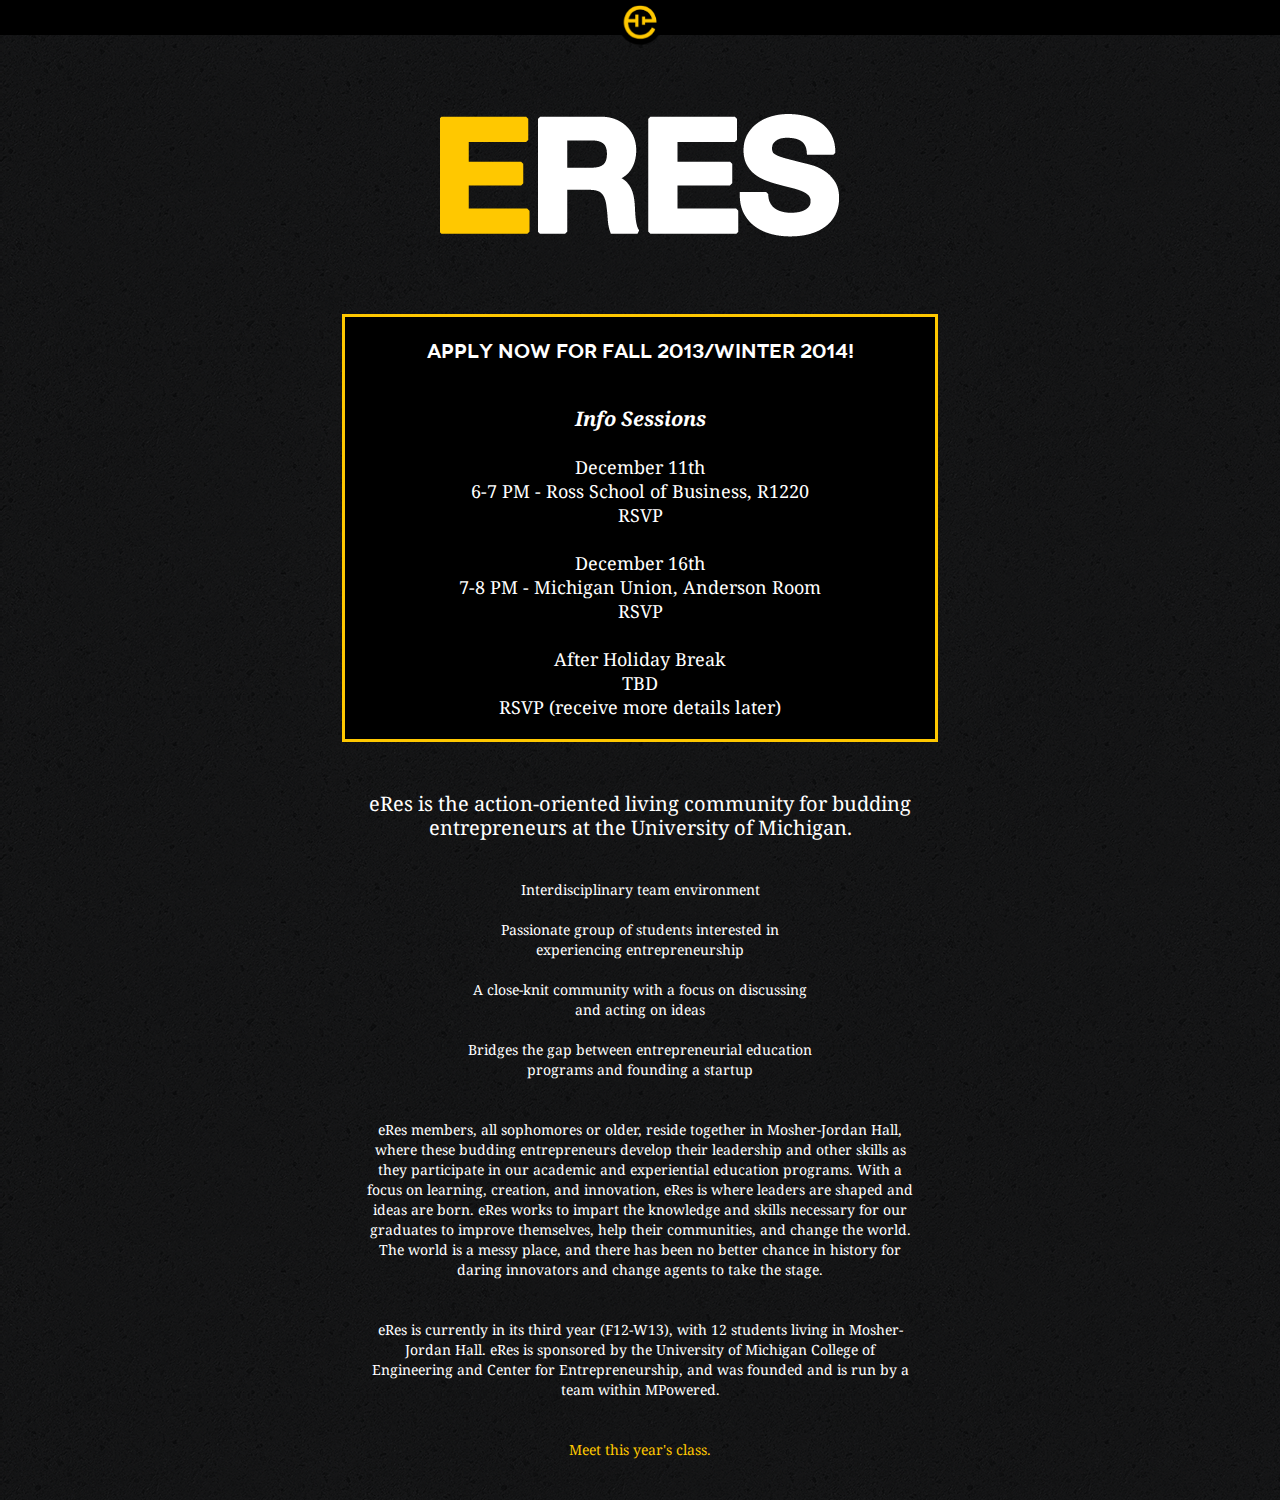
==== eres/index.html @ ebffb679 "added analytics and eres" ====
<!doctype html>

<html>

	<head>
	
			<link rel="stylesheet" type="text/css" href="../css/reset.css" />
			<link rel="stylesheet" type="text/css" href="../css/font.css" />
			<link rel="stylesheet" type="text/css" href="../css/nav.css" />
			<link rel="stylesheet" type="text/css" href="../css/style.css" />
			<link rel="stylesheet" type="text/css" href="eres.css" />
			
			<link rel="shortcut icon" type="image/x-icon" href="http://shivakilaru.com/newsite2/favicon.ico?" />

			<title>eRes | MPowered Entrepreneurship</title>

	</head>

	<body>

		<div id="sticky_navigation_wrapper">
			<div id="sticky_navigation">
				<div class="demo_container">
					<ul id="scrollanimate">
						<!-- <div class="nav-left">
							<li ><a id='projects' href="http://mpowered.umich.edu/#scrollto3">Our Projects</a></li>
							<li ><a id='who' href="http://mpowered.umich.edu/#scrollto2">What We Do</a></li>
						</div> -->
						<a id='home'href="http://mpowered.umich.edu/#scrollto1"><div class="circle"></div></a>
						<!-- <div class="nav-right">
							<li ><a id='people' href="http://mpowered.umich.edu/#scrollto4">Our Team</a></li>
							<li ><a id='involved'href="http://mpowered.umich.edu/#scrollto5">Get Involved</a></li>
						</div> -->
					</ul>
				</div>
			</div>
		</div>

		<div class="slide" id="scrollto2">

			<div class="eres-logo">
				<img src="eres.png">
			</div>

			<div class="important-alert">
				<a class="rsvp" href="https://wufoo03.wufoo.com/forms/eres-application/">Apply now for Fall 2013/Winter 2014!</a>
				<div class="info">
					<span style="font-style:italic;font-size:20px;font-weight:bold;">Info Sessions</span><br><br>
					<a class="rsvp" href="https://wufoo03.wufoo.com/forms/z7r1s5/">December 11th<br>
					6-7 PM - Ross School of Business, R1220 <br>
					RSVP</a>

					<a class="rsvp" href="https://wufoo03.wufoo.com/forms/z7r1s5/"><br><br>
					December 16th<br>7-8 PM - Michigan Union, Anderson Room
					<br>RSVP</a>

					<a class="rsvp" href="https://wufoo03.wufoo.com/forms/z7r1s5/"><br><br>
					After Holiday Break <br>
					TBD<br>
					 RSVP (receive more details later)</a>
				</div>
			</div>

	
			<div class="about">
				<span style="font-size:20px;line-height:24px">eRes is the action-oriented living community for budding entrepreneurs at the University of Michigan.</span>
				<ul class="eres-list">
					<br>
					<li>Interdisciplinary team environment</li><br>
					<li>Passionate group of students interested in experiencing entrepreneurship</li><br>
					<li>A close-knit community with a focus on discussing and acting on ideas</li><br>
					<li>Bridges the gap between entrepreneurial education programs and founding a startup</li>
				</ul><br>
eRes members, all sophomores or older, reside together in Mosher-Jordan Hall, where these budding entrepreneurs develop their leadership and other skills as they participate in our academic and experiential education programs. With a focus on learning, creation, and innovation, eRes is where leaders are shaped and ideas are born. eRes works to impart the knowledge and skills necessary for our graduates to improve themselves, help their communities, and change the world. The world is a messy place, and there has been no better chance in history for daring innovators and change agents to take the stage.
<br><br><br>
eRes is currently in its third year (F12-W13), with 12 students living in Mosher-Jordan Hall.  eRes is sponsored by the University of Michigan College of Engineering and Center for Entrepreneurship, and was founded and is run by a team within MPowered.
<br><br><Br>

<a class="rsvp" href="http://umeres.com/#projects" style="color:#ffc800;">Meet this year's class.</a>
			</div>
		
		</div>
	</div>


	</body>
---- css/font.css ----
/* Font Kit Generated by Font Squirrel (http://www.fontsquirrel.com) on September 22, 2012 */

@font-face {
    font-family: 'novecento_wide_lightregular';
    src: url('fonts/novecentowide-light-webfont.eot');
    src: url('fonts/novecentowide-light-webfont.eot?#iefix') format('embedded-opentype'),
         url('fonts/novecentowide-light-webfont.woff') format('woff'),
         url('fonts/novecentowide-light-webfont.ttf') format('truetype'),
         url('fonts/novecentowide-light-webfont.svg#novecento_wide_lightregular') format('svg');
    font-weight: normal;
    font-style: normal;

}

@font-face {
    font-family: 'novecento_wide_ultralightbold';
    src: url('fonts/novecentowide-medium-webfont.eot');
    src: url('fonts/novecentowide-medium-webfont.eot?#iefix') format('embedded-opentype'),
         url('fonts/novecentowide-medium-webfont.woff') format('woff'),
         url('fonts/novecentowide-medium-webfont.ttf') format('truetype'),
         url('fonts/novecentowide-medium-webfont.svg#novecento_wide_ultralightbold') format('svg');
    font-weight: normal;
    font-style: normal;

}

@font-face {
    font-family: 'novecento_wide_normalregular';
    src: url('fonts/novecentowide-normal-webfont.eot');
    src: url('fonts/novecentowide-normal-webfont.eot?#iefix') format('embedded-opentype'),
         url('fonts/novecentowide-normal-webfont.woff') format('woff'),
         url('fonts/novecentowide-normal-webfont.ttf') format('truetype'),
         url('fonts/novecentowide-normal-webfont.svg#novecento_wide_normalregular') format('svg');
    font-weight: normal;
    font-style: normal;

}

@font-face {
    font-family: 'novecento_wide_lightbold';
    src: url('fonts/novecentowide-demibold-webfont.eot');
    src: url('fonts/novecentowide-demibold-webfont.eot?#iefix') format('embedded-opentype'),
         url('fonts/novecentowide-demibold-webfont.woff') format('woff'),
         url('fonts/novecentowide-demibold-webfont.ttf') format('truetype'),
         url('fonts/novecentowide-demibold-webfont.svg#novecento_wide_lightbold') format('svg');
    font-weight: normal;
    font-style: normal;

}

@font-face {
    font-family: 'novecento_wide_bookregular';
    src: url('fonts/novecentowide-book-webfont.eot');
    src: url('fonts/novecentowide-book-webfont.eot?#iefix') format('embedded-opentype'),
         url('fonts/novecentowide-book-webfont.woff') format('woff'),
         url('fonts/novecentowide-book-webfont.ttf') format('truetype'),
         url('fonts/novecentowide-book-webfont.svg#novecento_wide_bookregular') format('svg');
    font-weight: normal;
    font-style: normal;

}

@font-face {
    font-family: 'novecento_wide_bookbold';
    src: url('fonts/novecentowide-bold-webfont.eot');
    src: url('fonts/novecentowide-bold-webfont.eot?#iefix') format('embedded-opentype'),
         url('fonts/novecentowide-bold-webfont.woff') format('woff'),
         url('fonts/novecentowide-bold-webfont.ttf') format('truetype'),
         url('fonts/novecentowide-bold-webfont.svg#novecento_wide_bookbold') format('svg');
    font-weight: normal;
    font-style: normal;

}

@import url(http://fonts.googleapis.com/css?family=Maven+Pro:400,500);
---- css/nav.css ----
/* our menu styles */

#sticky_navigation_wrapper {
	margin-top:-30px;
	width:100%; 
	height:35px;
	background:black; 
}

#sticky_navigation { 
	width:100%;
	margin:0 auto;
	height:35px;
	background:black; 
/*color of navbar background */
}

#sticky_navigation ul {
	width:800px;
	height:40px;
	margin:0 auto;
	list-style:none; 
	margin:0 auto; 
}

#sticky_navigation ul li {
	margin:0;
	padding:0;
	display:inline; 
}

#sticky_navigation ul li a { 
	display:block;
	padding:0 13px;
	height:35px;
	line-height:35px;
	font-size:14px;
	color:#ddd;
	text-decoration:none;
}

#sticky_navigation ul li a:hover, #sticky_navigation ul li a.selected {
	color:#ffc800;
}

#sticky_navigation ul li a {
	float:left;
}

.nav-left {
	text-align:right;
	float:left;
	width:340px;
	height:35px;
	margin-right:-100px;
}

.nav-right {
	text-align:left;
	float:right;
	width:340px;
	height:35px;
	margin-left:-100px;

}

#home {
		float:none !important;
		position:relative;
		margin:0 auto !important;
}

#who, #projects {
		float:right !important;
}
---- css/style.css ----
/*// Web Design by Shiva Kilaru. www.shivakilaru.com //*/

/*// MPowered Entrepreneurship, November 2012 //*/

@import url(http://fonts.googleapis.com/css?family=Droid+Serif:400,700,400italic,700italic);

body {
	text-align:center;
	background-color:black;
	margin-top:0px;
	font-family:'novecento_wide_lightbold';
	letter-spacing:2px;
	font-weight:bold;
	color:white;
}

#nav-bar {
	position:fixed;
	bottom:0px;
	margin:0 auto;
	display:inline-block;
	background-image:url('../asfalt.png');
	right:0;
	left:0;
	width:100%;
	height:30px;
	z-index:2;
}
/*
.nav-item {
	width:100px;
	height:100px;
	margin:0 auto;
	background-image:url('nav-1.png');
	background-size:cover;
	margin-top:-29px;
	display:inline-block;
}

.nav-item:hover {
	background-image:url('nav-hover.png');
	cursor:pointer;
}
*/	

.slide {
	margin: 0 auto;
	margin-bottom:13px;
	width: 100%;
	padding: 4rem 0;
	height: 34rem;
	line-height:35rem;
	text-align:center;
}

#scrollto1 {
	height:29rem !important;
	background: url('../background-56.png') fixed;	
	background-size:cover;
}

#scrollto2 {
	background-image:url('../asfalt.png');
}

#scrollto3 {
	background:url('../background-9.png') fixed;
	background-position:center bottom;
	background-size:cover;
}

#scrollto4 {
	background-image:url('../asfalt.png');
}

#scrollto5 {
	background:url('../background-7.png') fixed;
	background-size:cover;
}

.circle {
	display:inline-block;
	right:0;
	left:0;
	margin:0 auto;
	background-image:url('../circle.png');
	background-size:cover;
	width:45px;
	height:45px;
	margin-top:0px;
	z-index:4;
}

.logo-banner {
	background-color:rgba(0,0,0,0.8);
	display:inline-block;
	vertical-align:middle;
	width:100%;
	margin-top:-110px;
	height:175px;
}

#logo {
	margin-top:-380px;
}

.title {
	line-height:1em;
	margin:15px 0px;
}

.what-we-do {
	font-family:'Droid Serif';
	width:509px;
	font-size:19px;
	text-align:center;
	letter-spacing:0px;
	line-height:28px;
	color:white;
	vertical-align:middle;
	display:inline-block;
	font-weight:500;
}

#people-grid {
	display:inline-block;
	width:48rem;
}

#project-grid {
	-webkit-touch-callout: none;
	-webkit-user-select: none;
	-khtml-user-select: none;
	-moz-user-select: none;
	-ms-user-select: none;
	user-select: none;
	display:inline-block;
	width:60rem;
	line-height:10px;
}

.project {
	width:14rem;
	margin:0.5rem;
	line-height:1em;
	height:9rem;
	background-color:black;
	float:left;
	display:inline-block;
	overflow:hidden;
	vertical-align:middle;
	-webkit-box-shadow: 2px 2px 5px rgba(50, 50, 50, 0.75);
	-moz-box-shadow:    2px 2px 5px rgba(50, 50, 50, 0.75);
	box-shadow:         2px 2px 5px rgba(50, 50, 50, 0.75);
}

.project img {
	width: 100%;
	height: 100%;
}

.projectdata {
	display:none;
}

.link {
	margin: -10px auto;
	height: 32px;
	width: 32px;
}

#arrow {
	background-image:url('../arrow_right.png');	
	background-size: cover;
}

#arrow:hover {
	background-image:url('../arrow_right_hover.png');
	background-size: cover;
	cursor: pointer;
}


.project_text a{
	text-decoration: none !important;
	color: white;
	font-size: 9px;
	color: #FFC800;
}

.project_text a:hover{
	color: white;
}

.tileflip img {
	cursor: pointer;
}

.tooltip_text {
	padding: 1rem;
	text-align: left;
	font-family:'Droid Serif' !important;
	letter-spacing:0px;
}

.tooltip_text {
	line-height:20px;
}

.person {
	width:7rem;
	margin:0.5rem;
	float:left;
	display:inline-block;
	overflow:hidden;
	vertical-align:middle;
}

.get-involved {
	line-height:1em;
	margin-top:50px;
}

.project_text {
	padding:20px;
	font-family:'Droid Serif';
	font-weight:500;
	text-align:center
	;
	font-size:13px;
	line-height:20px;
	letter-spacing:0px;
}

#get, #proj {
	padding:10px;
	
	background-image:url('../title-bg.png');
	background-size:cover;
	line-height:40px;
	
	width:220px;
	height:40px;
	margin:0px auto;

}

#proj {
	margin-bottom:15px;
}

.instruction-grid {
	width: 800px;
	margin: 0px auto;
}

.instruction {
	-webkit-border-radius: 7px;
	-moz-border-radius: 7px;
	border-radius: 7px;
	background-color:rgba(0,0,0,0.8);
	width: 300px;
	height: 150px;
	font-size: 8px;
	display: inline-table;
	padding: 7px;
	margin: 25px;
}

.instruction h2 {
	font-size: 20px;
	margin-bottom: 10px;
}

.get-involved a{
	color: #FFFFFF;
	text-decoration: none;
	cursor: pointer;
}

.get-involved a:hover{
	text-decoration: underline;
}


.person-title {
	font-size:16px;
}

.person-email {
	font-size:12px;
	line-height:30px;
}

.email-step1 {
	color: #FFFFFF;
	text-decoration: none;
}

.getinvolved-wrapper {
		width:900px;
		height:300px;
		margin:0 auto;
		margin-top:150px;
		position:relative;
}

.box-social {
		float:left;
		padding:15px;
		height:175px;
		width:230px;
		background:black;
			-webkit-border-radius: 7px;
	-moz-border-radius: 7px;
	border-radius: 7px;
	background-color:rgba(0,0,0,0.8);
}

.box-newsletter {
			padding:15px;

		float:left;
		left:auto;
		right:auto;
		margin-left:60px;
		height:175px;
		width:230px;
		background:black;
			-webkit-border-radius: 7px;
	-moz-border-radius: 7px;
	border-radius: 7px;
	background-color:rgba(0,0,0,0.8);
}

.box-join {
			padding:15px;

		float:right;
		height:175px;
		width:230px;
		background:black;
			-webkit-border-radius: 7px;
	-moz-border-radius: 7px;
	border-radius: 7px;
	background-color:rgba(0,0,0,0.8);
}

.box-content {
	font-family:'Droid Serif', serif;
	font-weight:normal;
	font-size:14px;
	letter-spacing:0px;
	line-height:20px;
}

.submit {
	border-radius:0px;
	background-color:#ffc800;
	border:3px solid black;
	padding:5px;
	font-family:'novecento_wide_lightbold';
	cursor:pointer;
}

.submit:hover {
	background-color:#f8d76b;
}

.emailbox {
	text-align:center;
	background-color:black;
	height:15px;
	border:1px solid white;
	margin-top:10px;
	margin-bottom:10px;
	padding:3px;
	color:white;
	font-family:'Droid Serif', serif;
}
---- eres/eres.css ----
#sticky_navigation_wrapper {
		position:fixed;
		top:30px;
}

body {

	background-image:url('../asfalt.png');
}

.eres-logo {
		margin:0 auto;
		height:190px;
		margin-top:30px;
}

.eres-logo img {
	vertical-align: top !important;
}

.important-alert {
		width:550px;
		background:black;
		border:3px solid #ffc800;
		margin:0 auto;
		line-height:30px;
		padding:20px;
		font-size:20px;
		letter-spacing:0px;
		margin-top:30px;
}

.info {
	font-family:'Droid Serif';
	line-height:24px;
	letter-spacing:0px;
	margin-top:40px;
	font-weight:normal;
	font-size:18px;
}

.rsvp {
	cursor:pointer;
	color:white;
	text-decoration:none;
	-webkit-transition:color .5s ease;
	-moz-transition:color .5s ease;
	transition: color .5s ease;
}

.rsvp:hover {
	color:#ffc800;
}

.about {
	font-family:'Droid Serif';
	letter-spacing:0px;
	font-weight:normal;
	margin:0 auto;
	width:550px;
	margin-top:50px;
	font-size:14px;
	line-height:20px;
	text-align:center;
	padding-bottom:40px;
}

.about ul {
	width:350px;
	margin:20px auto;
}
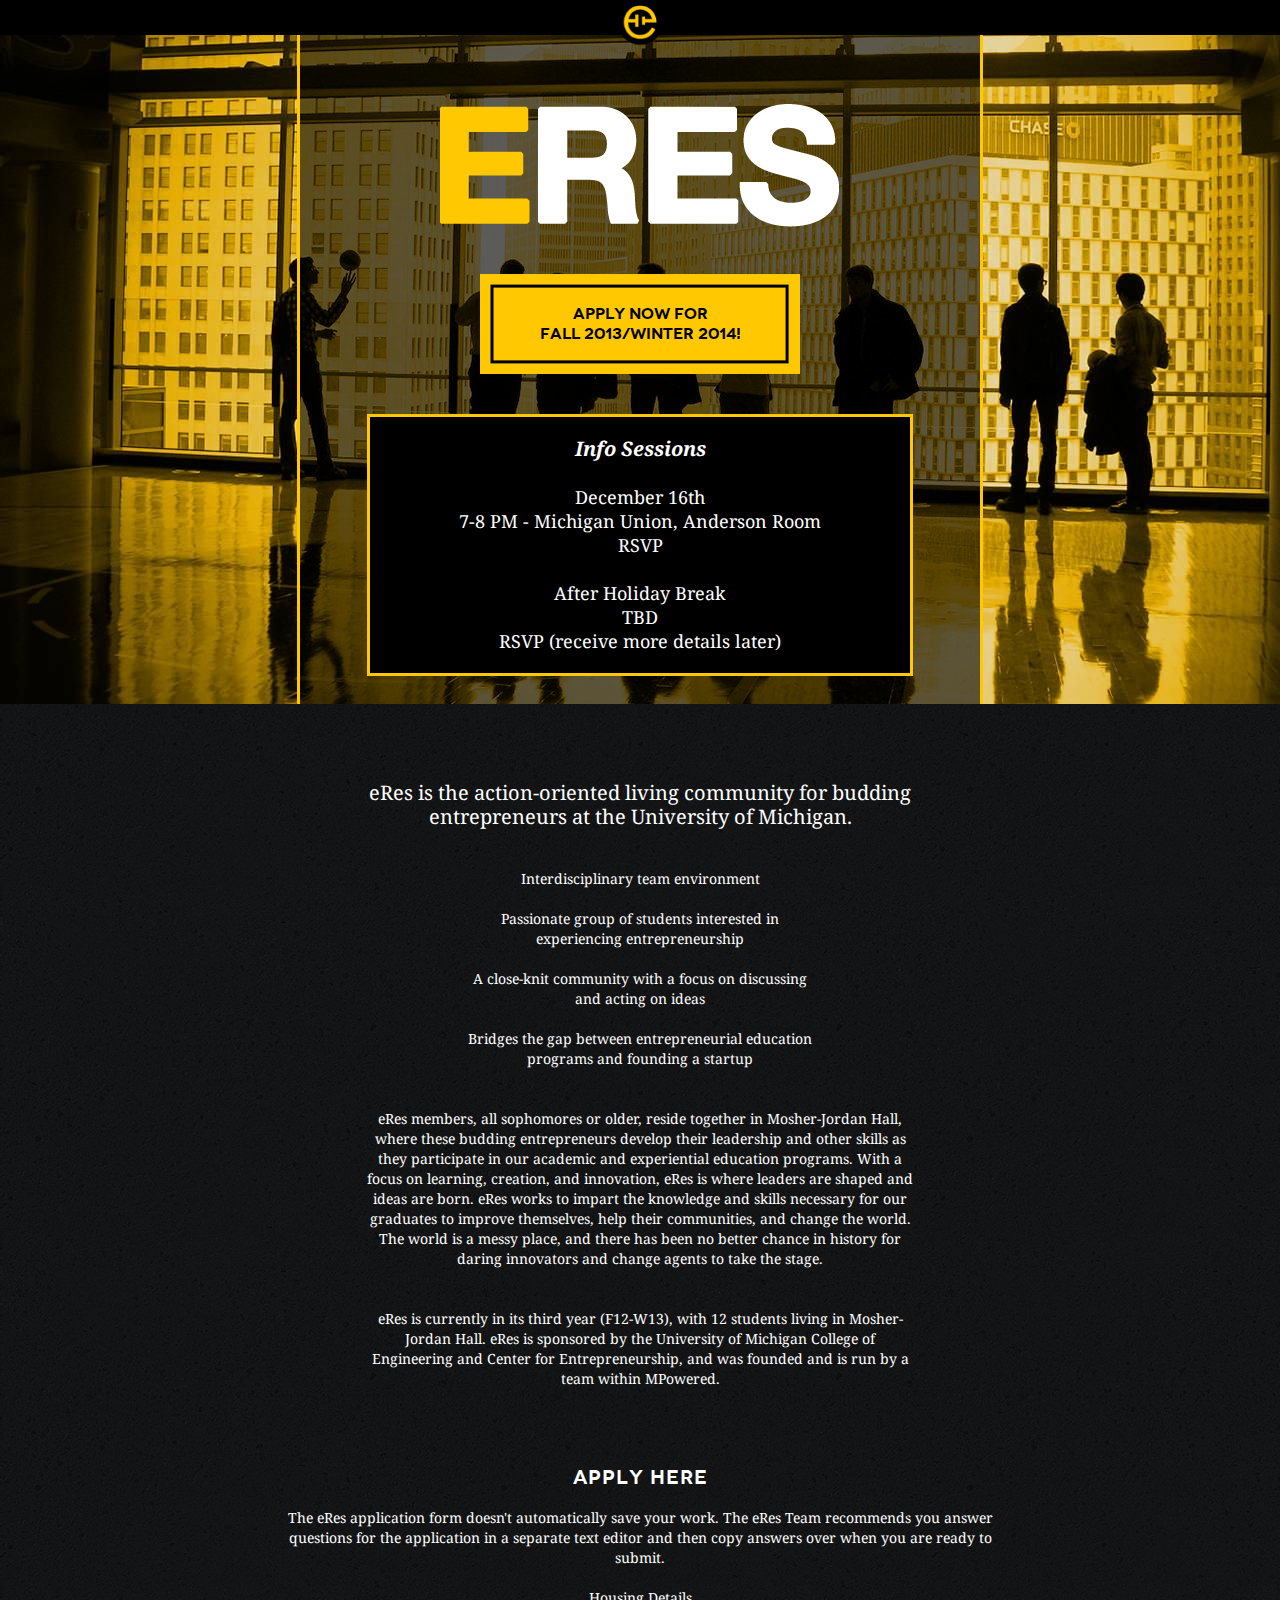
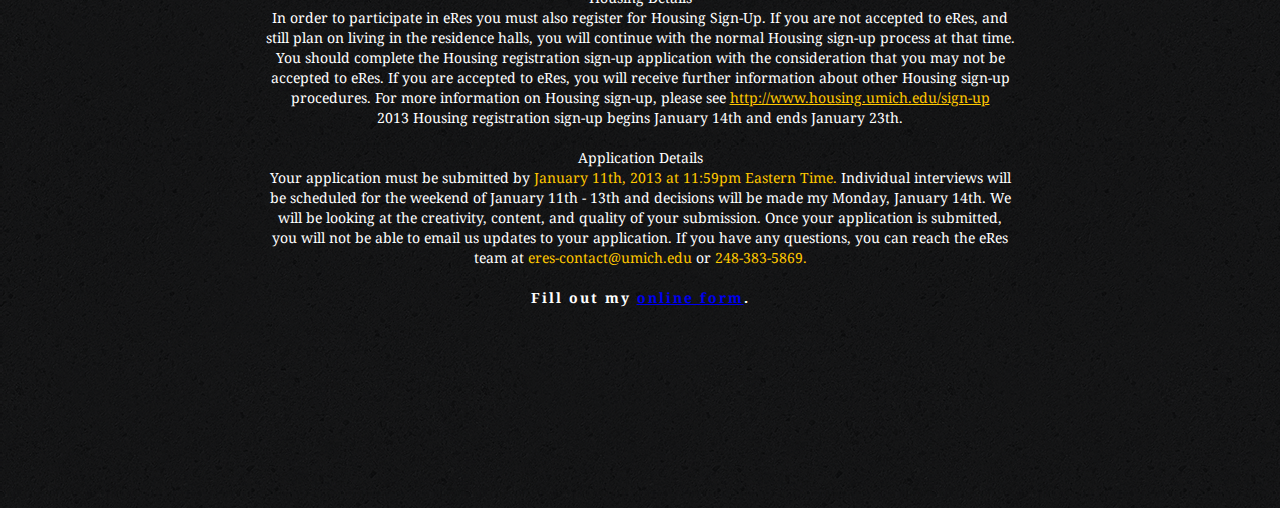
==== commit 780beaf2: "more eres changes" ====
--- a/eres/index.html
+++ b/eres/index.html
@@ -36,49 +36,108 @@
 			</div>
 		</div>
 
-		<div class="slide" id="scrollto2">
+		<div class="slide" style="background-image:url('../Optimized-background-7.png');">
+			<div class="wrapper">
 
-			<div class="eres-logo">
-				<img src="eres.png">
-			</div>
+				<div class="eres-logo">
+					<img src="eres.png">
+				</div>
 
-			<div class="important-alert">
-				<a class="rsvp" href="https://wufoo03.wufoo.com/forms/eres-application/">Apply now for Fall 2013/Winter 2014!</a>
-				<div class="info">
-					<span style="font-style:italic;font-size:20px;font-weight:bold;">Info Sessions</span><br><br>
-					<a class="rsvp" href="https://wufoo03.wufoo.com/forms/z7r1s5/">December 11th<br>
-					6-7 PM - Ross School of Business, R1220 <br>
-					RSVP</a>
+				<a class="ugh" href="#apply-now">
+					<div class="apply-button">
+					 Apply now for <br/>Fall 2013/Winter 2014!
+				</div>
+				</a>
 
-					<a class="rsvp" href="https://wufoo03.wufoo.com/forms/z7r1s5/"><br><br>
-					December 16th<br>7-8 PM - Michigan Union, Anderson Room
-					<br>RSVP</a>
 
-					<a class="rsvp" href="https://wufoo03.wufoo.com/forms/z7r1s5/"><br><br>
-					After Holiday Break <br>
-					TBD<br>
-					 RSVP (receive more details later)</a>
+				<div class="important-alert">
+					<div class="info">
+						<span style="font-style:italic;font-size:20px;font-weight:bold;">Info Sessions</span>
+
+						<a class="rsvp" href="https://wufoo03.wufoo.com/forms/z7r1s5/"><br><br>
+						December 16th<br>7-8 PM - Michigan Union, Anderson Room
+						<br>RSVP</a>
+
+						<a class="rsvp" href="https://wufoo03.wufoo.com/forms/z7r1s5/"><br><br>
+						After Holiday Break <br>
+						TBD<br>
+						 RSVP (receive more details later)</a>
+					</div>
 				</div>
 			</div>
+		</div>
 
 	
-			<div class="about">
-				<span style="font-size:20px;line-height:24px">eRes is the action-oriented living community for budding entrepreneurs at the University of Michigan.</span>
-				<ul class="eres-list">
-					<br>
-					<li>Interdisciplinary team environment</li><br>
-					<li>Passionate group of students interested in experiencing entrepreneurship</li><br>
-					<li>A close-knit community with a focus on discussing and acting on ideas</li><br>
-					<li>Bridges the gap between entrepreneurial education programs and founding a startup</li>
-				</ul><br>
-eRes members, all sophomores or older, reside together in Mosher-Jordan Hall, where these budding entrepreneurs develop their leadership and other skills as they participate in our academic and experiential education programs. With a focus on learning, creation, and innovation, eRes is where leaders are shaped and ideas are born. eRes works to impart the knowledge and skills necessary for our graduates to improve themselves, help their communities, and change the world. The world is a messy place, and there has been no better chance in history for daring innovators and change agents to take the stage.
-<br><br><br>
-eRes is currently in its third year (F12-W13), with 12 students living in Mosher-Jordan Hall.  eRes is sponsored by the University of Michigan College of Engineering and Center for Entrepreneurship, and was founded and is run by a team within MPowered.
-<br><br><Br>
+			<div class="slide">
+				<div class="about">
+					<span style="font-size:20px;line-height:24px">eRes is the action-oriented living community for budding entrepreneurs at the University of Michigan.</span>
+					<ul class="eres-list">
+						<br>
+						<li>Interdisciplinary team environment</li><br>
+						<li>Passionate group of students interested in experiencing entrepreneurship</li><br>
+						<li>A close-knit community with a focus on discussing and acting on ideas</li><br>
+						<li>Bridges the gap between entrepreneurial education programs and founding a startup</li>
+					</ul><br>
 
-<a class="rsvp" href="http://umeres.com/#projects" style="color:#ffc800;">Meet this year's class.</a>
-			</div>
-		
+						eRes members, all sophomores or older, reside together in Mosher-Jordan Hall, where these budding entrepreneurs develop their leadership and other skills as they participate in our academic and experiential education programs. With a focus on learning, creation, and innovation, eRes is where leaders are shaped and ideas are born. eRes works to impart the knowledge and skills necessary for our graduates to improve themselves, help their communities, and change the world. The world is a messy place, and there has been no better chance in history for daring innovators and change agents to take the stage.
+						<br><br><br>
+						eRes is currently in its third year (F12-W13), with 12 students living in Mosher-Jordan Hall.  eRes is sponsored by the University of Michigan College of Engineering and Center for Entrepreneurship, and was founded and is run by a team within MPowered.
+						<br><br><Br>
+
+						<a class="rsvp" href="http://umeres.com/#projects" style="color:#ffc800;">Meet this year's class.</a>
+				</div>
+			</div>	
+
+
+			<div class="slide" style="overflow:visible;margin-top:-30px" id="apply-now">
+
+				<div class="apply-title">
+					Apply Here
+				</div>
+
+				<div class="disclaimer"><br>
+					The eRes application form doesn't automatically save your work. The eRes Team recommends you answer questions for the application in a separate text editor and then copy answers over when you are ready to submit.<br><br>
+
+					Housing Details<br>
+
+					In order to participate in eRes you must also register for Housing Sign-Up. If you are not accepted to eRes, and still plan on living in the residence halls, you will continue with the normal Housing sign-up process at that time. You should complete the Housing registration sign-up application with the consideration that you may not be accepted to eRes. If you are accepted to eRes, you will receive further information about other Housing sign-up procedures. For more information on Housing sign-up, please see <a href="http://www.housing.umich.edu/sign-up">http://www.housing.umich.edu/sign-up</a><br>
+					2013 Housing registration sign-up begins January 14th and ends January 23th.<br><br>
+
+					Application Details<br>
+					Your application must be submitted by <a>January 11th, 2013 at 11:59pm Eastern Time.</a>
+					Individual interviews will be scheduled for the weekend of January 11th - 13th and decisions will be made my Monday, January 14th.
+					We will be looking at the creativity, content, and quality of your submission.
+					Once your application is submitted, you will not be able to email us updates to your application.
+					If you have any questions, you can reach the eRes team at <a>eres-contact@umich.edu</a> or <a>248-383-5869.</a>
+					<br><br>
+				</div>
+
+				<div class="application">
+						<div id="wufoo-z7s7q9">
+						Fill out my <a href="http://wufoo03.wufoo.com/forms/z7s7q9">online form</a>.
+						</div>
+						<script type="text/javascript">var z7s7q9;(function(d, t) {
+						var s = d.createElement(t), options = {
+						'userName':'wufoo03', 
+						'formHash':'z7s7q9', 
+						'autoResize':true,
+						'height':'2465',
+						'async':true,
+						'header':'show', 
+						'ssl':true};
+						s.src = ('https:' == d.location.protocol ? 'https://' : 'http://') + 'wufoo.com/scripts/embed/form.js';
+						s.onload = s.onreadystatechange = function() {
+						var rs = this.readyState; if (rs) if (rs != 'complete') if (rs != 'loaded') return;
+						try { z7s7q9 = new WufooForm();z7s7q9.initialize(options);z7s7q9.display(); } catch (e) {}};
+						var scr = d.getElementsByTagName(t)[0], par = scr.parentNode; par.insertBefore(s, scr);
+						})(document, 'script');</script>
+				</div>
+
+
+
+
+
+
 		</div>
 	</div>
 
--- a/css/style.css
+++ b/css/style.css
@@ -55,7 +55,7 @@
 
 #scrollto1 {
 	height:29rem !important;
-	background: url('../background-56.png') fixed;	
+	background: url('../optimized-background-56.png') fixed;	
 	background-size:cover;
 }
 
@@ -64,7 +64,7 @@
 }
 
 #scrollto3 {
-	background:url('../background-9.png') fixed;
+	background:url('../optimized-background-9.png') fixed;
 	background-position:center bottom;
 	background-size:cover;
 }
@@ -74,7 +74,7 @@
 }
 
 #scrollto5 {
-	background:url('../background-7.png') fixed;
+	background:url('../optimized-background-7.png') fixed;
 	background-size:cover;
 }
 
@@ -377,4 +377,19 @@
 	padding:3px;
 	color:white;
 	font-family:'Droid Serif', serif;
+}
+
+.copyright {
+	width:100%;
+	background:rgba(0,0,0,0.65);
+	height:30px;
+	line-height:30px;
+	position:relative;
+	bottom:5px;
+	font-size:9px;
+	color:rgba(255,255,255,0.7);
+	letter-spacing:0px;
+	margin-top:-38px;
+	font-weight:normal;
+	font-family:'Droid Serif';
 }--- a/eres/eres.css
+++ b/eres/eres.css
@@ -6,6 +6,26 @@
 body {
 
 	background-image:url('../asfalt.png');
+}
+
+.slide {
+	margin: 0 auto;
+	margin-bottom:13px;
+	width: 100%;
+	padding: 4rem 0;
+	height: 36rem;
+	text-align:center;
+	overflow:hidden;
+}
+
+.wrapper {
+		border-left:3px solid #ffc800;
+		border-right:3px solid #ffc800;
+		width:600px;
+		margin:0 auto;
+		background-color:rgba(0,0,0,0.6);
+		padding:40px;
+		margin-top:-50px;
 }
 
 .eres-logo {
@@ -19,7 +39,7 @@
 }
 
 .important-alert {
-		width:550px;
+		width:500px;
 		background:black;
 		border:3px solid #ffc800;
 		margin:0 auto;
@@ -27,22 +47,21 @@
 		padding:20px;
 		font-size:20px;
 		letter-spacing:0px;
-		margin-top:30px;
+		color:white;
 }
 
 .info {
 	font-family:'Droid Serif';
 	line-height:24px;
 	letter-spacing:0px;
-	margin-top:40px;
 	font-weight:normal;
 	font-size:18px;
 }
 
 .rsvp {
 	cursor:pointer;
-	color:white;
 	text-decoration:none;
+	color:White;
 	-webkit-transition:color .5s ease;
 	-moz-transition:color .5s ease;
 	transition: color .5s ease;
@@ -58,7 +77,6 @@
 	font-weight:normal;
 	margin:0 auto;
 	width:550px;
-	margin-top:50px;
 	font-size:14px;
 	line-height:20px;
 	text-align:center;
@@ -69,3 +87,58 @@
 	width:350px;
 	margin:20px auto;
 }
+
+.ugh {
+	text-decoration:none;
+	line-height:20px;
+}
+
+.apply-button {
+	padding:30px 20px;
+	text-decoration:none;
+	background-image:url('button.png');
+	background-size:cover;
+	margin:0 auto;
+	width:280px;
+	vertical-align:middle;
+	font-family:'novecento_wide_lightbold';
+	margin-bottom:40px;
+	color:black;
+	letter-spacing:0px;
+
+}
+
+#apply-now {
+	line-height:20px;
+	font-family:'Droid Serif';
+	font-size:14px;
+}
+
+.apply-title {
+	font-size:20px;
+	letter-spacing:1px;
+	margin-top:0px;
+	line-height:20px;
+	font-family:'novecento_wide_lightbold';
+}
+
+.apply-button:hover {
+	background-image:url('hover.png');
+}
+
+.disclaimer {
+	text-align:center;
+	width:750px;
+	font-weight:normal;
+	letter-spacing:0px;
+	margin:0 auto;
+}
+
+.disclaimer a {
+	color:#ffc800;
+}
+
+.application {
+	margin:0 auto;
+	width:750px;
+}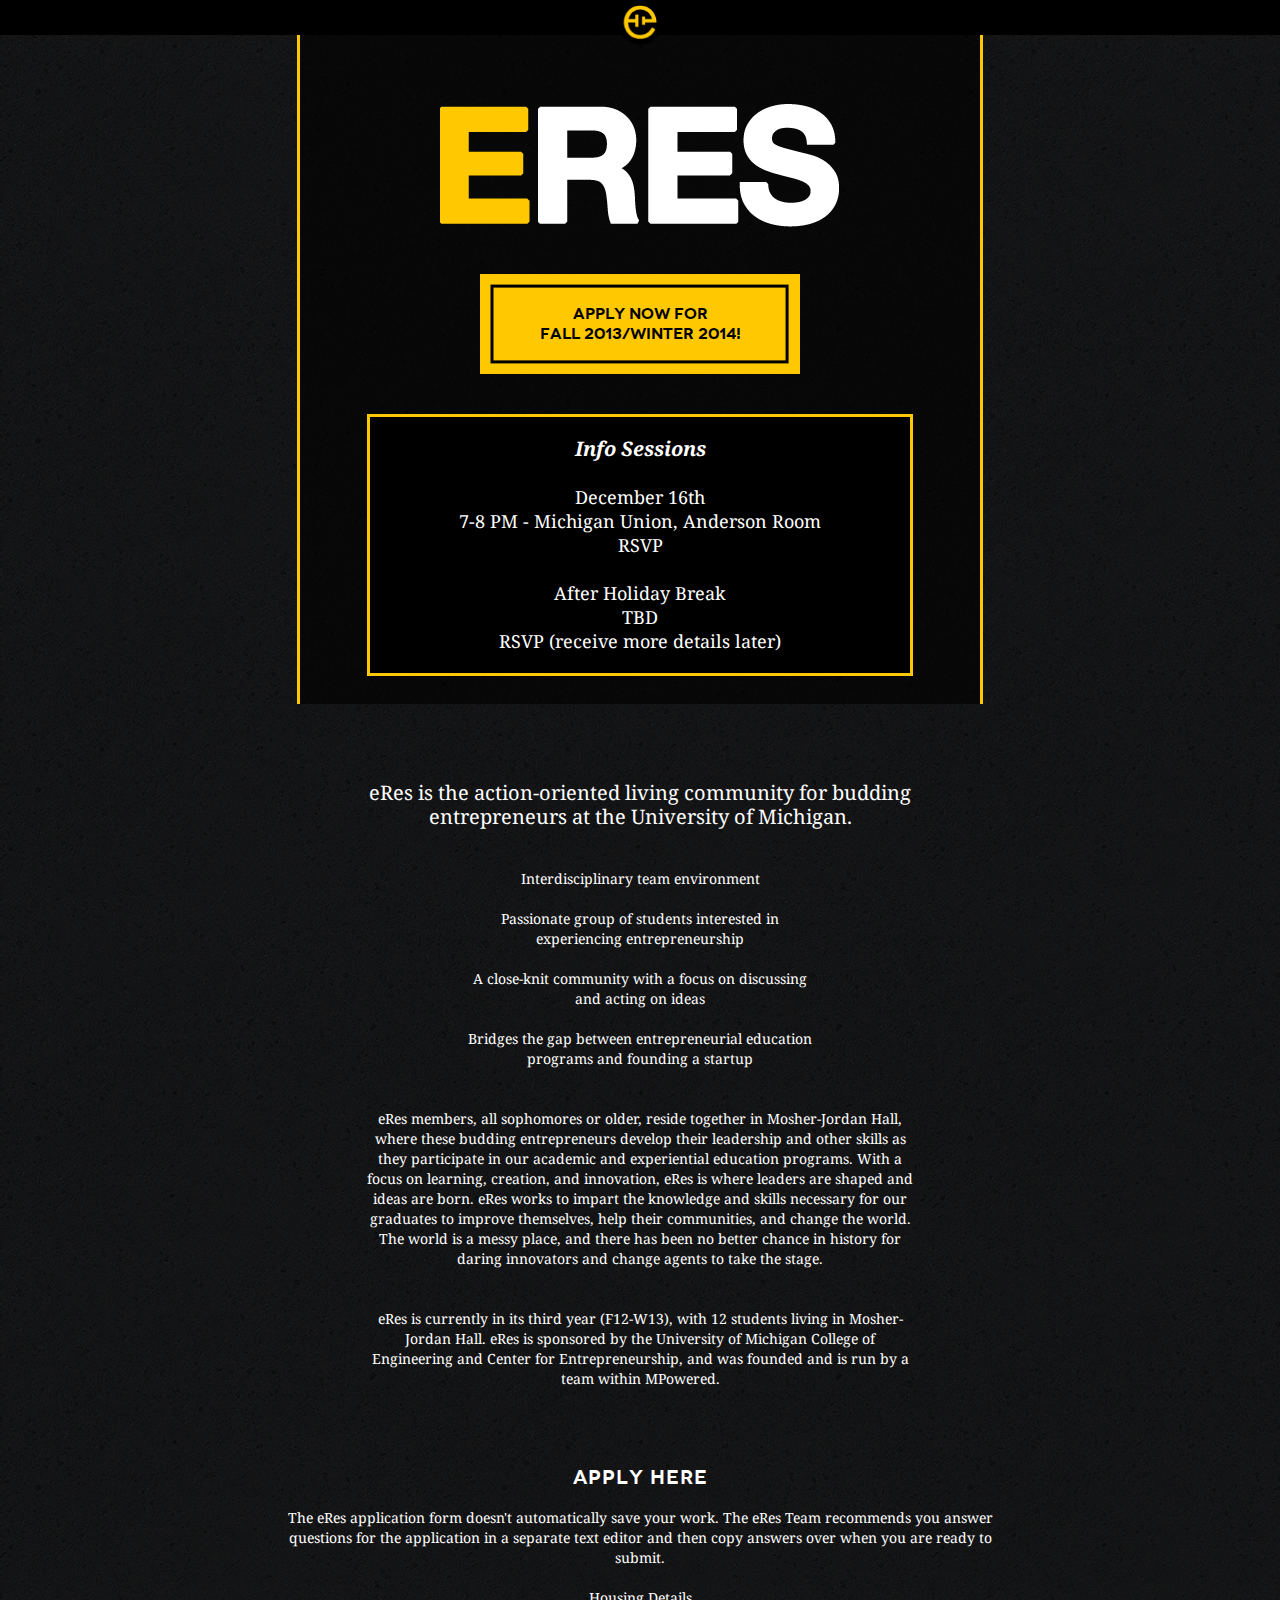
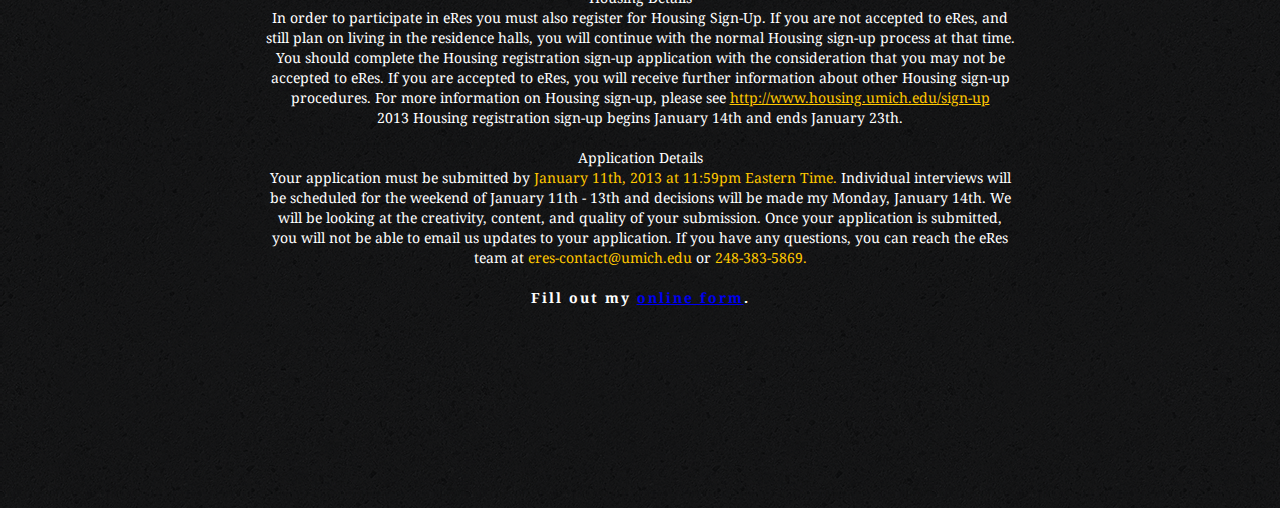
==== commit 2ea77869: "more eres changes" ====
--- a/eres/index.html
+++ b/eres/index.html
@@ -36,7 +36,7 @@
 			</div>
 		</div>
 
-		<div class="slide" style="background-image:url('../Optimized-background-7.png');">
+		<div class="slide" style="background-image:url('../optimized-background-7.png');">
 			<div class="wrapper">
 
 				<div class="eres-logo">
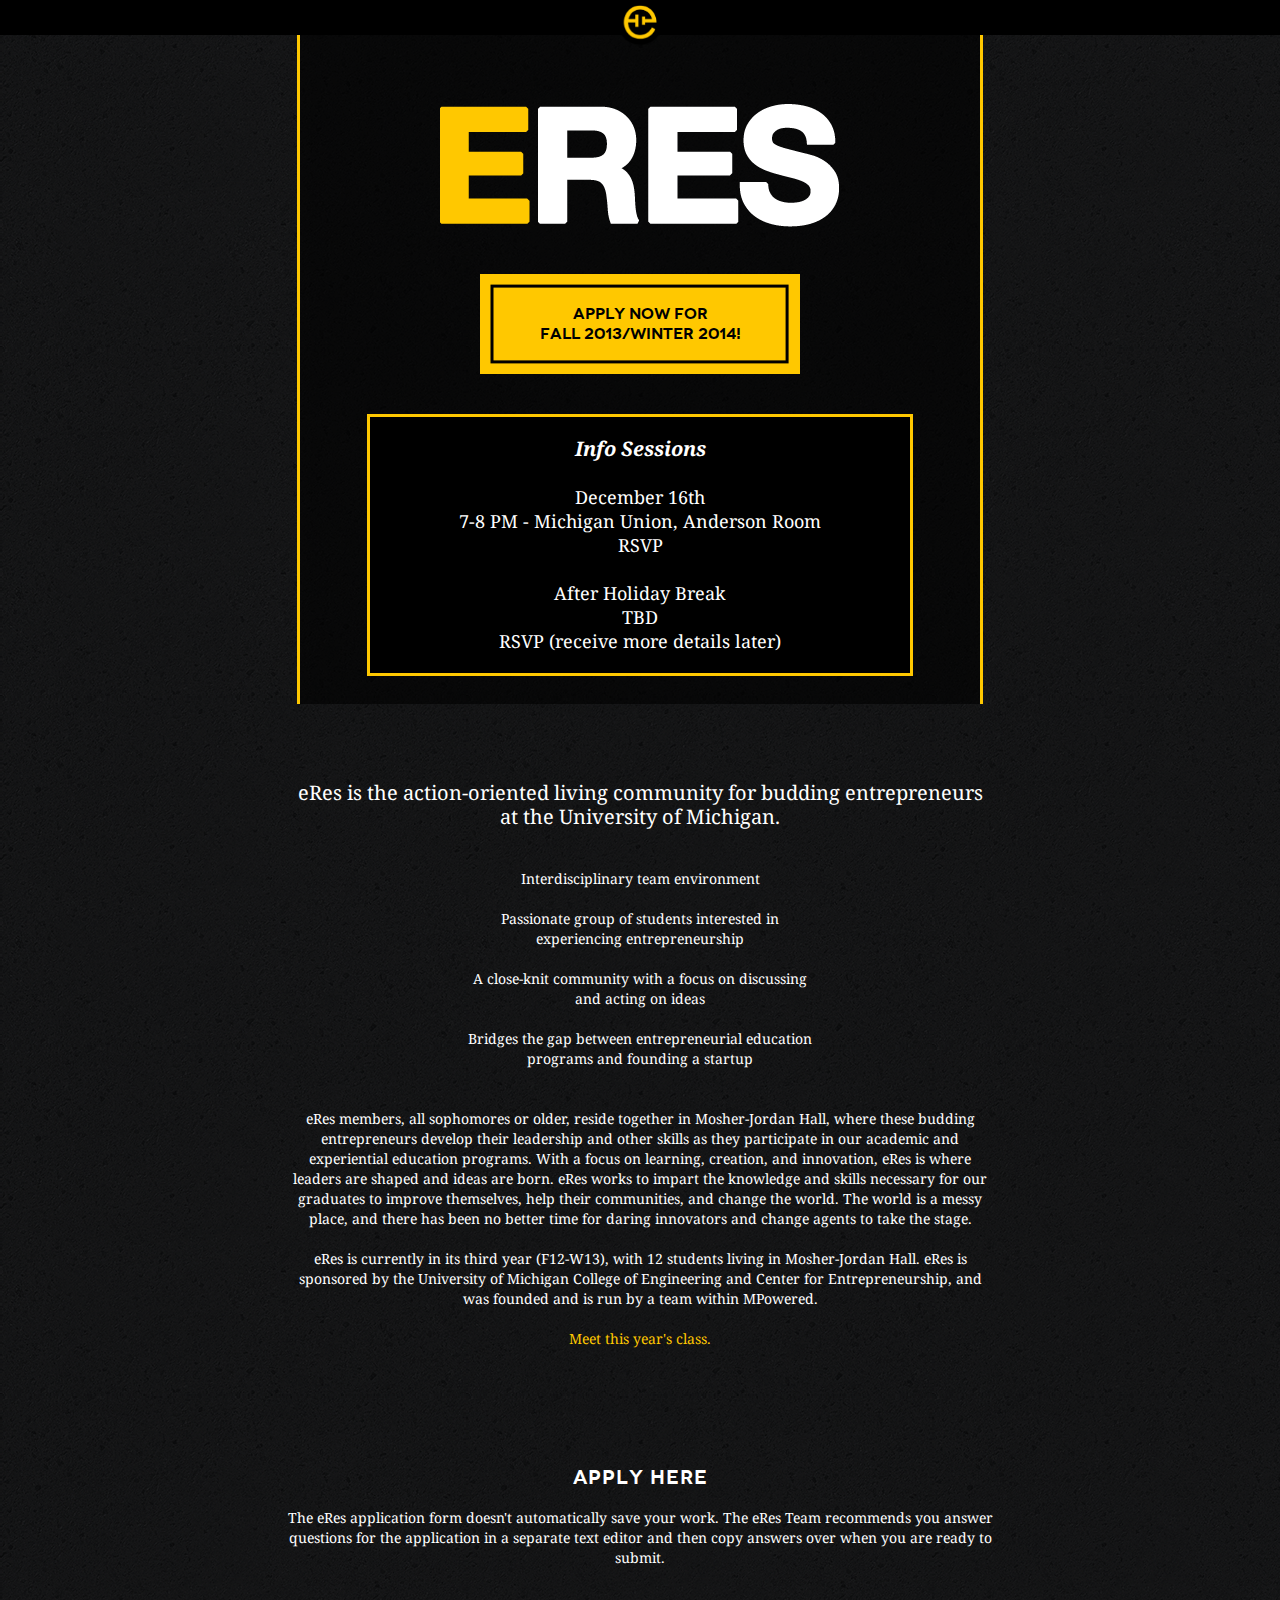
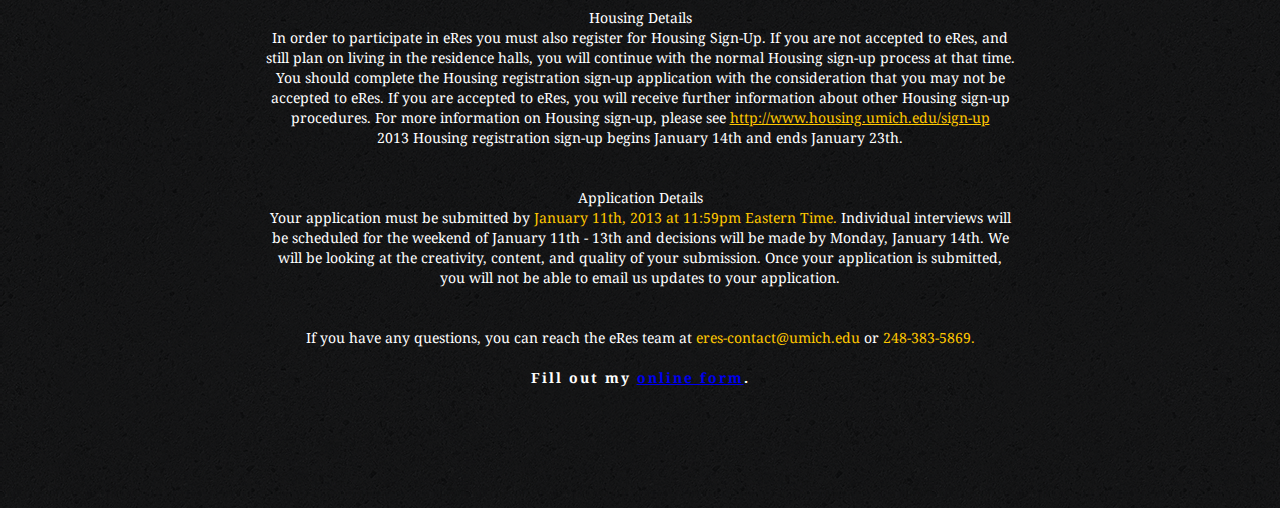
==== commit 86b6688d: "more eres changes" ====
--- a/eres/index.html
+++ b/eres/index.html
@@ -26,7 +26,7 @@
 							<li ><a id='projects' href="http://mpowered.umich.edu/#scrollto3">Our Projects</a></li>
 							<li ><a id='who' href="http://mpowered.umich.edu/#scrollto2">What We Do</a></li>
 						</div> -->
-						<a id='home'href="http://mpowered.umich.edu/#scrollto1"><div class="circle"></div></a>
+						<a id='home'href="http://mpowered.umich.edu"><div class="circle"></div></a>
 						<!-- <div class="nav-right">
 							<li ><a id='people' href="http://mpowered.umich.edu/#scrollto4">Our Team</a></li>
 							<li ><a id='involved'href="http://mpowered.umich.edu/#scrollto5">Get Involved</a></li>
@@ -79,10 +79,10 @@
 						<li>Bridges the gap between entrepreneurial education programs and founding a startup</li>
 					</ul><br>
 
-						eRes members, all sophomores or older, reside together in Mosher-Jordan Hall, where these budding entrepreneurs develop their leadership and other skills as they participate in our academic and experiential education programs. With a focus on learning, creation, and innovation, eRes is where leaders are shaped and ideas are born. eRes works to impart the knowledge and skills necessary for our graduates to improve themselves, help their communities, and change the world. The world is a messy place, and there has been no better chance in history for daring innovators and change agents to take the stage.
-						<br><br><br>
+						eRes members, all sophomores or older, reside together in Mosher-Jordan Hall, where these budding entrepreneurs develop their leadership and other skills as they participate in our academic and experiential education programs. With a focus on learning, creation, and innovation, eRes is where leaders are shaped and ideas are born. eRes works to impart the knowledge and skills necessary for our graduates to improve themselves, help their communities, and change the world. The world is a messy place, and there has been no better time for daring innovators and change agents to take the stage.
+						<br><br>
 						eRes is currently in its third year (F12-W13), with 12 students living in Mosher-Jordan Hall.  eRes is sponsored by the University of Michigan College of Engineering and Center for Entrepreneurship, and was founded and is run by a team within MPowered.
-						<br><br><Br>
+						<br><br>
 
 						<a class="rsvp" href="http://umeres.com/#projects" style="color:#ffc800;">Meet this year's class.</a>
 				</div>
@@ -96,18 +96,18 @@
 				</div>
 
 				<div class="disclaimer"><br>
-					The eRes application form doesn't automatically save your work. The eRes Team recommends you answer questions for the application in a separate text editor and then copy answers over when you are ready to submit.<br><br>
+					The eRes application form doesn't automatically save your work. The eRes Team recommends you answer questions for the application in a separate text editor and then copy answers over when you are ready to submit.<br><br><br>
 
 					Housing Details<br>
 
 					In order to participate in eRes you must also register for Housing Sign-Up. If you are not accepted to eRes, and still plan on living in the residence halls, you will continue with the normal Housing sign-up process at that time. You should complete the Housing registration sign-up application with the consideration that you may not be accepted to eRes. If you are accepted to eRes, you will receive further information about other Housing sign-up procedures. For more information on Housing sign-up, please see <a href="http://www.housing.umich.edu/sign-up">http://www.housing.umich.edu/sign-up</a><br>
-					2013 Housing registration sign-up begins January 14th and ends January 23th.<br><br>
+					2013 Housing registration sign-up begins January 14th and ends January 23th.<br><br><br>
 
 					Application Details<br>
 					Your application must be submitted by <a>January 11th, 2013 at 11:59pm Eastern Time.</a>
-					Individual interviews will be scheduled for the weekend of January 11th - 13th and decisions will be made my Monday, January 14th.
+					Individual interviews will be scheduled for the weekend of January 11th - 13th and decisions will be made by Monday, January 14th.
 					We will be looking at the creativity, content, and quality of your submission.
-					Once your application is submitted, you will not be able to email us updates to your application.
+					Once your application is submitted, you will not be able to email us updates to your application.<br><Br><br>
 					If you have any questions, you can reach the eRes team at <a>eres-contact@umich.edu</a> or <a>248-383-5869.</a>
 					<br><br>
 				</div>
--- a/eres/eres.css
+++ b/eres/eres.css
@@ -76,7 +76,7 @@
 	letter-spacing:0px;
 	font-weight:normal;
 	margin:0 auto;
-	width:550px;
+	width:700px;
 	font-size:14px;
 	line-height:20px;
 	text-align:center;
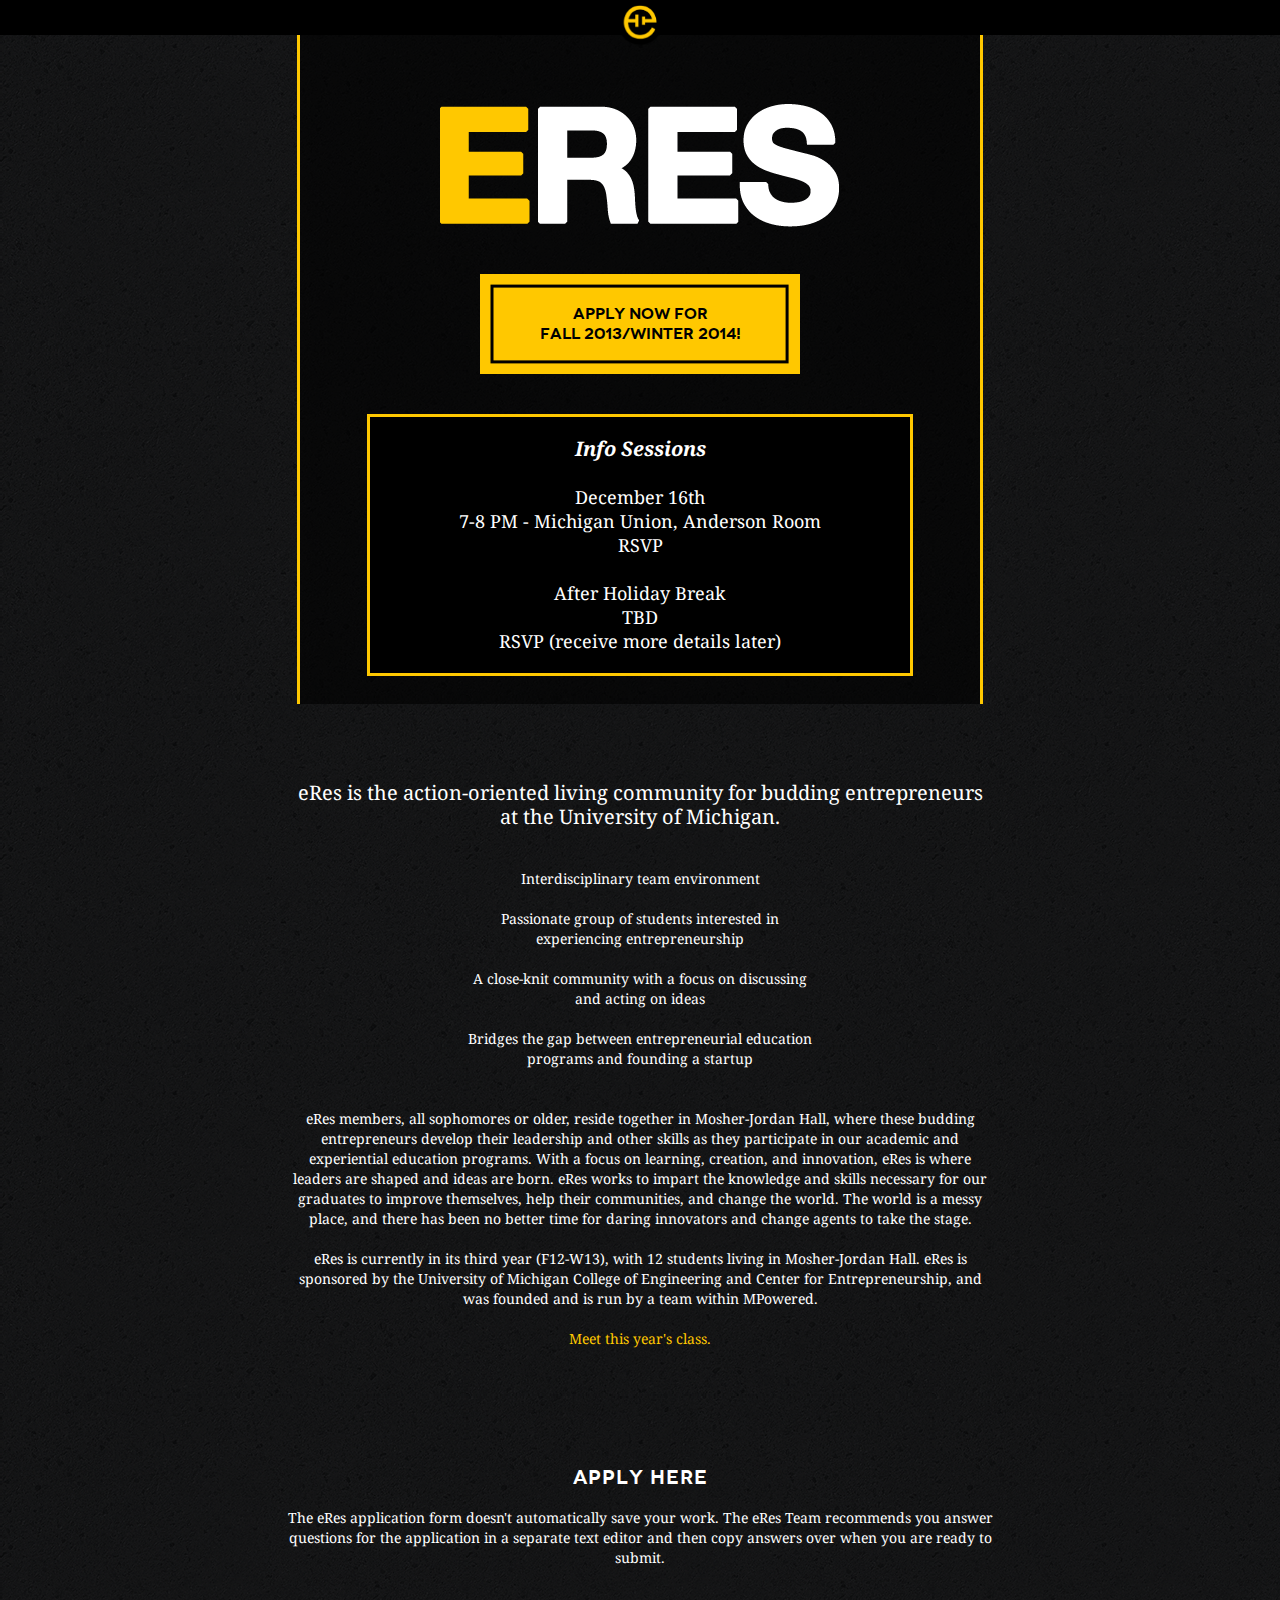
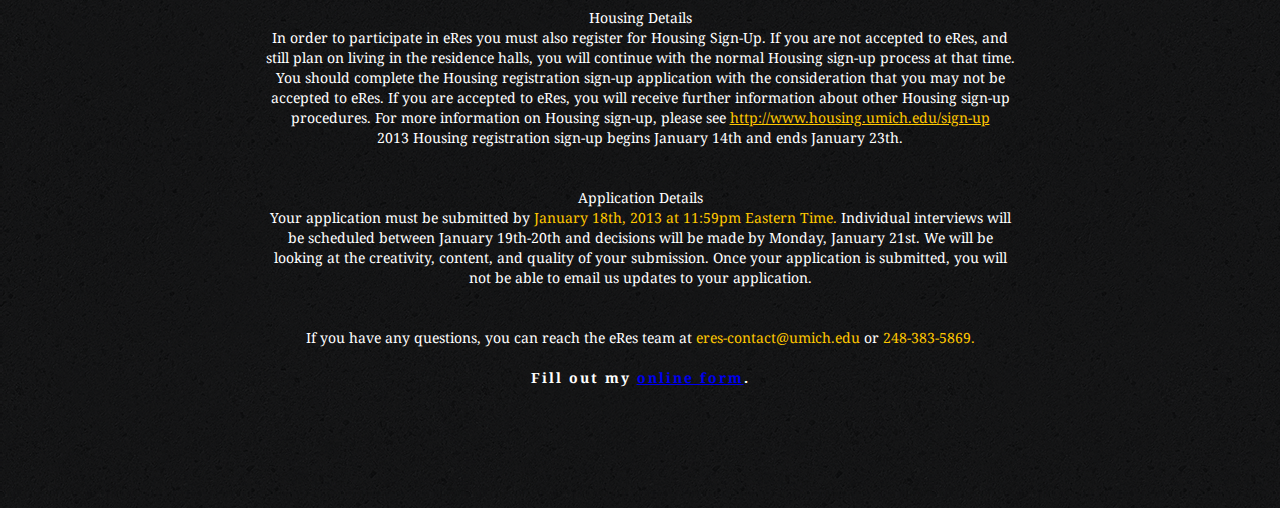
==== commit 12512b9f: "updated eres dates" ====
--- a/eres/index.html
+++ b/eres/index.html
@@ -104,8 +104,8 @@
 					2013 Housing registration sign-up begins January 14th and ends January 23th.<br><br><br>
 
 					Application Details<br>
-					Your application must be submitted by <a>January 11th, 2013 at 11:59pm Eastern Time.</a>
-					Individual interviews will be scheduled for the weekend of January 11th - 13th and decisions will be made by Monday, January 14th.
+					Your application must be submitted by <a>January 18th, 2013 at 11:59pm Eastern Time.</a>
+					Individual interviews will be scheduled between January 19th-20th and decisions will be made by Monday, January 21st.
 					We will be looking at the creativity, content, and quality of your submission.
 					Once your application is submitted, you will not be able to email us updates to your application.<br><Br><br>
 					If you have any questions, you can reach the eRes team at <a>eres-contact@umich.edu</a> or <a>248-383-5869.</a>
